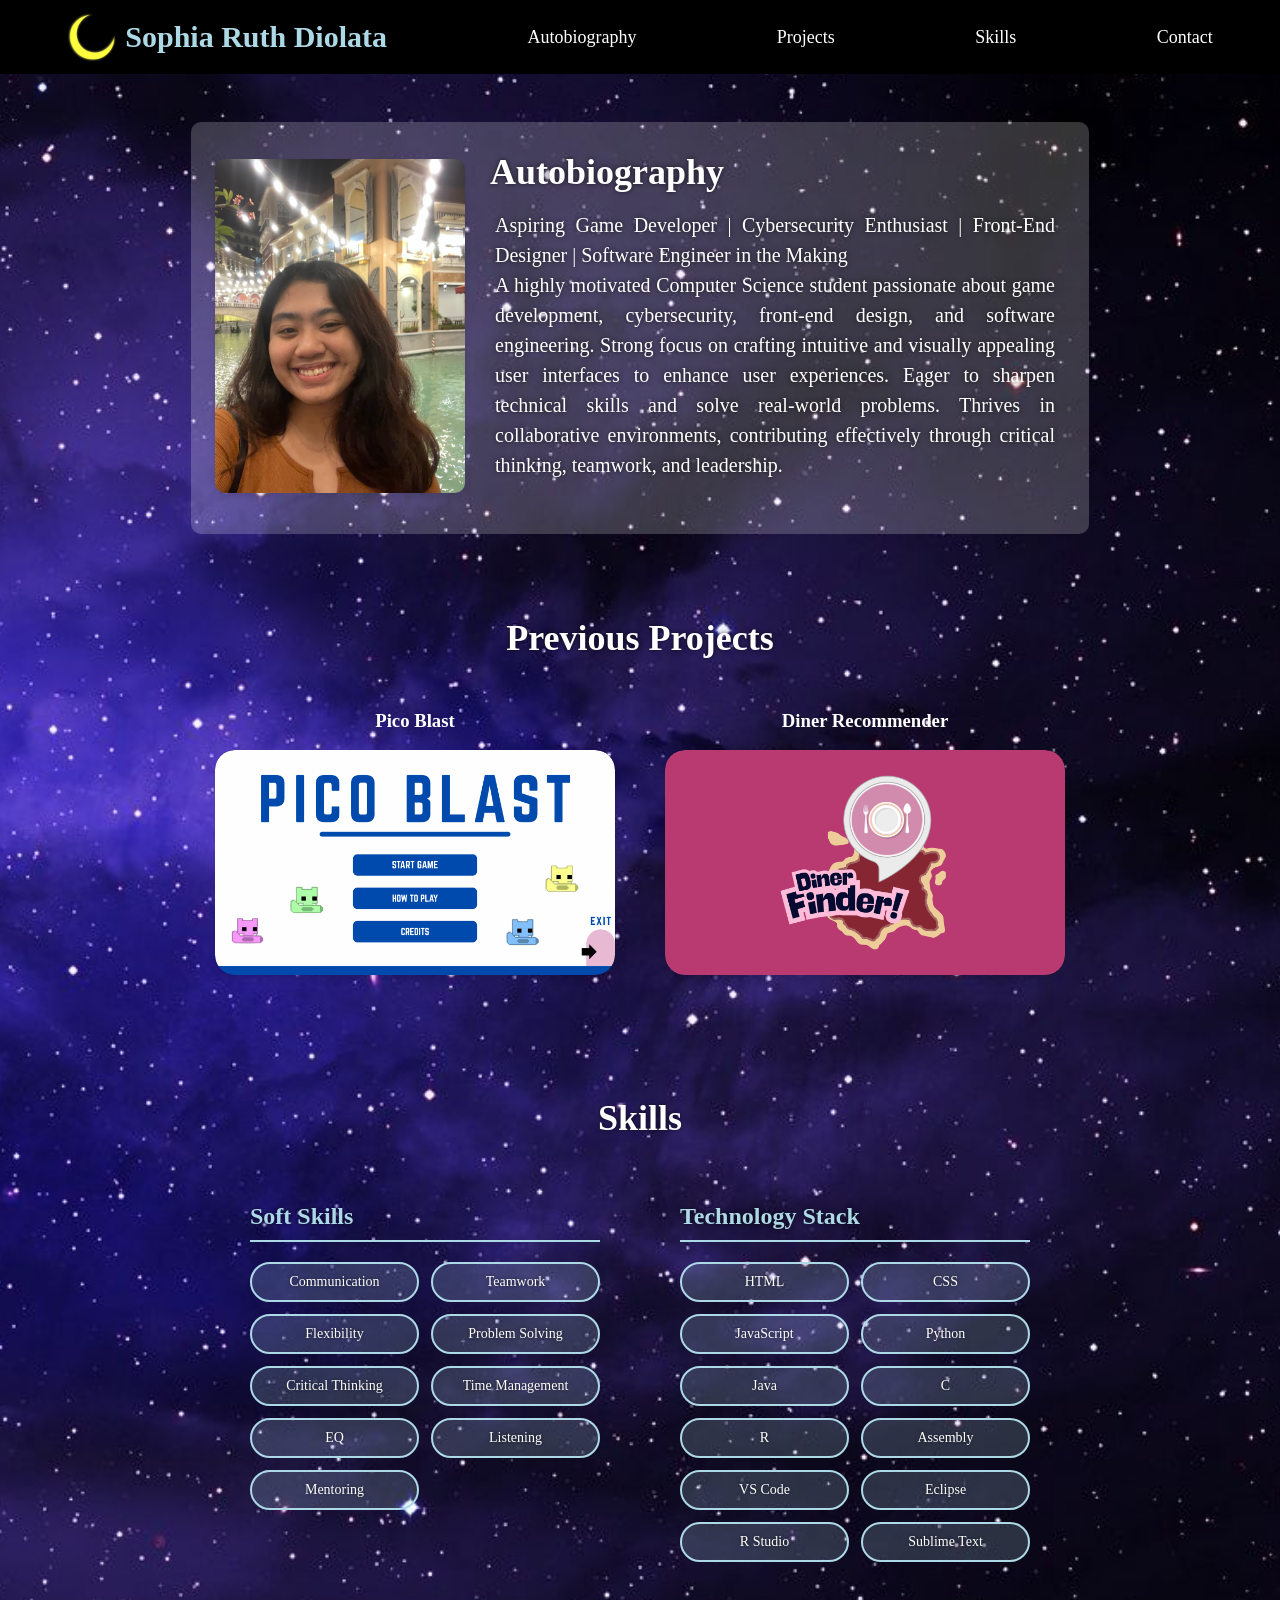
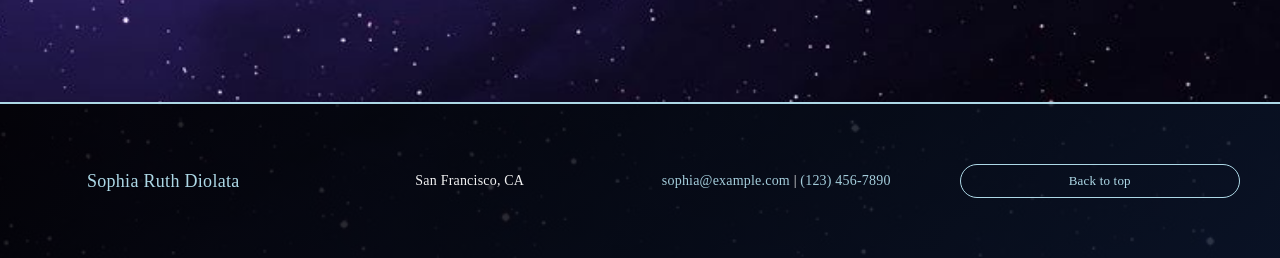
==== diolata_exer2.html @ af559baf "initial commit" ====
<!doctype html>
<html>
    <head>
        <!-- tab section-->
        <title>MY PORTFOLIO</title>
        <link rel="stylesheet" type="text/css" href="diolata_exer2.css" />
    </head>

    <body>
        <!-- logo andd navigation bar section -->
        <nav class="nav_bar">
            <div class="logo_name">
                <img src="moon.png" alt="Logo" />
                <h3>Sophia Ruth Diolata</h3>
            </div>
            <a href="#autobiography">Autobiography</a>
            <a href="#projects">Projects</a>
            <a href="#">Skills</a>
            <a href="#">Contact</a>
        </nav>

        <div class="main_column">
            <!--  MY PHOTO and AUTOBIOGRAPHY -->
            <div id="autobiography" class="autobiography">
                <div class="bio_img">
                    <img src="Sophia.JPEG" alt="Your Picture" />
                </div>
                <div class="bio_text">
                    <h2>Autobiography</h2>
                    <p>
                        Aspiring Game Developer | Cybersecurity Enthusiast |
                        Front-End Designer | Software Engineer in the Making
                        <br />
                        A highly motivated Computer Science student passionate
                        about game development, cybersecurity, front-end design,
                        and software engineering. Strong focus on crafting
                        intuitive and visually appealing user interfaces to
                        enhance user experiences. Eager to sharpen technical
                        skills and solve real-world problems. Thrives in
                        collaborative environments, contributing effectively
                        through critical thinking, teamwork, and leadership.
                    </p>
                </div>
            </div>

            <!--  FEATURED PROJECTS -->
            <h2 class="projects-title">Previous Projects</h2>
            <div class="prev_projects">
                <div class="project">
                    <h3>Pico Blast</h3>
                    <div class="prj1_img">
                        <img src="picoBlast.png" alt="Project 1 Pic" />
                        <div class="project-description">
                            <p>
                                Pico Blast – Java-based Mini Game<br />Front End
                                Developer<br />Led the design and implementation
                                of the game's user interface and interactive
                                elements. Ensuring consistent gameplay flow,
                                smooth user interaction, and visual feedback to
                                create an intuitive user experience.
                            </p>
                        </div>
                    </div>
                </div>

                <div class="project">
                    <h3>Diner Recommender</h3>
                    <div class="prj2_img">
                        <img src="diner.png" alt="Project 2 Pic" />
                        <div class="project-description">
                            <p>
                                Diner Recommender – Food Discovery
                                Application<br />Full Stack Developer<br />Built
                                a recommendation engine that suggests dining
                                options based on user preferences. Integrated
                                user ratings and reviews to provide personalized
                                recommendations with an intuitive search and
                                filtering system.
                            </p>
                        </div>
                    </div>
                </div>
            </div>

            <!--  SKILLS SECTION -->
            <div id="skills" class="skills-section">
                <h2>Skills</h2>
                <div class="skills-container">
                    <div class="skill-category">
                        <h3>Soft Skills</h3>
                        <ul>
                            <li>Communication</li>
                            <li>Teamwork</li>
                            <li>Flexibility</li>
                            <li>Problem Solving</li>
                            <li>Critical Thinking</li>
                            <li>Time Management</li>
                            <li>EQ</li>
                            <li>Listening</li>
                            <li>Mentoring</li>
                        </ul>
                    </div>
                    <div class="skill-category">
                        <h3>Technology Stack</h3>
                        <ul>
                            <li>HTML</li>
                            <li>CSS</li>
                            <li>JavaScript</li>
                            <li>Python</li>
                            <li>Java</li>
                            <li>C</li>
                            <li>R</li>
                            <li>Assembly</li>
                            <li>VS Code</li>
                            <li>Eclipse</li>
                            <li>R Studio</li>
                            <li>Sublime Text</li>
                        </ul>
                    </div>
                </div>
            </div>
        </div>

        <!--  FOOTER -->
        <footer class="footer">
            <div class="footer-content">
                <h3>Sophia Ruth Diolata</h3>
                <p>San Francisco, CA</p>
                <p>
                    <a href="mailto:sophia@example.com">sophia@example.com</a> |
                    <a href="tel:+1234567890">(123) 456-7890</a>
                </p>
                <a href="#" class="back-to-top">Back to top</a>
            </div>
        </footer>

        <!--  <div id="projects-section">
            <div class="project">
                <div class="project-img">
                    <h2>Projects</h2>
                    <img src="picoBlast.png" alt="Project 1" width="100%" />
                    <div class="project-description">
                        <p>
                            Pico Blast – Java-based Mini Game <br />
                            Front End Developer <br />
                            Led the design and implementation of the game's user
                            interface and interactive elements. Ensuring
                            consistent gameplay flow, smooth user interaction,
                            and visual feedback to create an intuitive user
                            experience.
                        </p>
                    </div>
                    <h3>Project One</h3>
                </div>
                <div class="project">
                    <img src="diner.jpg" alt="Project 2" width="100%" />
                    <h3>Project Two</h3>
                </div>
            </div>
        </div>
        -->
    </body>
</html>
---- diolata_exer2.css ----
html {
    /*for scrolling*/
    scroll-behavior: smooth;
}

body {
    margin: 0;
    padding: 0;

    background-image: url("background.jpg");
    background-size: cover;
    background-repeat: no-repeat;
    background-position: center;
    background-attachment: scroll; /* ←this makes the background move */

    min-height: 100vh; /*src:https://www.sitepoint.com/css-viewport-units-quick-start/*/
}

.main_column {
    display: flex;
    flex-direction: column;
    gap: 10px;
}

/*logo andd navigation bar section */
.logo_name {
    display: flex;
    align-items: center;
    gap: 8px; /* small space between logo and Eya */
    margin: 0;
    padding: 0;
}

.logo_name h3 {
    color: #add8e6;
    font-size: 32px;
    margin: 0;
}

.nav_bar img {
    height: 50px; /* fixed size that matches your text size */
    width: auto; /* keep proportions */
    margin: 0;
    padding: 0;
}

.nav_bar {
    display: flex;
    align-items: center;
    justify-content: space-around;

    border: 2px solid black;
    background-color: black;

    padding: 10px; /*the space betweeen items and border*/
    gap: 30px; /* space between items */
}

.nav_bar h3 {
    color: #add8e6;
    font-size: 30px;
    margin: 0;
}

.nav_bar a {
    color: white;
    font-size: 18px;
    margin: 0;
    text-decoration: none; /*to remove underline on linked texts*/
    cursor: pointer;
    position: sticky;
}

/*.flex-item {
  border: 2px solid black;
  padding: 10px;
}*/

.autobiography {
    display: flex;
    gap: 20px;
    background-color: rgba(255, 255, 255, 0.2);
    padding: 24px;
    border-radius: 10px;
    max-width: 850px;
    margin: 0.5in auto;
    align-items: center;
}

.bio_img img {
    width: 250px;
    height: auto;
    border-radius: 10px;
    box-shadow: 0 4px 6px rgba(0, 0, 0, 0.1);
    object-fit: cover;
    align-self: center;
}

.bio_text {
    flex: 1;
    color: white;
    text-shadow: 0 0 5px rgba(0, 0, 0, 0.7); /* makes white text readable */
    padding: 0;
    margin: 0;
}

.bio_text h2 {
    font-size: 36px;
    margin: 5px;
    display: flex;
    flex-direction: column;
    justify-content: flex-start;
    padding-top: 0;
}

.bio_text p {
    font-size: 20px; /* readable paragraph */
    line-height: 1.5;
    text-align: justify;
    margin-top: 7px;
    padding: 10px;
}

/* projects sections */

.project-section {
    display: flex;
    gap: 50px;
    /*background-color: rgba(255, 255, 255, 0.2);*/
    padding: 24px;
    border-radius: 10px;
    max-width: 850px;
    margin: 0.5in auto;
    align-items: center;
}

.prev_projects {
    display: flex;
    flex-direction: row;
    gap: 50px;
    padding: 24px;
    margin: 0.5in auto;
    color: white;
    justify-content: center;
    align-items: center;
}

.project {
    display: flex;
    flex-direction: column;
    align-items: center;
}

.projects-title {
    color: white;
    font-size: 36px;
    text-align: center;
    text-shadow: 0 0 5px rgba(0, 0, 0, 0.7);
    margin: 25px 0 -50px 0;
}

.prj1_img {
    display: flex;
    width: 400px;
    border-radius: 20px;
    box-shadow: 0 4px 6px rgba(0, 0, 0, 0.1);
    align-items: center;
    justify-content: center;
    overflow: hidden;
    position: relative;
}

.prj1_img img {
    width: 100%;
    height: auto;
    object-fit: contain;
    border-radius: 20px;
    transition: opacity 0.3s ease;
}

.prj1_img:hover img {
    opacity: 0.3;
}

.project-description {
    position: absolute;
    top: 0;
    left: 0;
    width: 100%;
    height: 100%;
    display: flex;
    align-items: center;
    justify-content: center;
    background-color: rgba(0, 0, 0, 0.7);
    color: white;
    opacity: 0;
    transition: opacity 0.3s ease;
    padding: 20px;
    box-sizing: border-box;
    border-radius: 20px;
}

.prj1_img:hover .project-description {
    opacity: 1;
}

.project-description p {
    font-size: 16px;
    line-height: 1.4;
    text-align: justify;
    margin: 0;
}

.prj2_img {
    display: flex;
    width: 400px;
    border-radius: 20px;
    box-shadow: 0 4px 6px rgba(0, 0, 0, 0.1);
    align-items: center;
    justify-content: center;
    overflow: hidden;
    position: relative;
}

.prj2_img img {
    width: 100%;
    height: auto;
    object-fit: contain;
    border-radius: 20px;
    transition: opacity 0.3s ease;
}

.prj2_img:hover img {
    opacity: 0.3;
}

.prj2_img:hover .project-description {
    opacity: 1;
}

/* Skills section */
.skills-section {
    padding: 40px;
    max-width: 1200px;
    margin: 0px auto;
    color: white;
}

.skills-section h2 {
    font-size: 36px;
    text-align: center;
    text-shadow: 0 0 5px rgba(0, 0, 0, 0.7);
    margin-top: 0;
    margin-bottom: 40px;
}

.skills-container {
    display: flex;
    gap: 80px;
    flex-wrap: wrap;
    justify-content: space-around;
}

.skill-category {
    flex: 1;
    min-width: 350px;
}

.skill-category h3 {
    font-size: 24px;
    color: #add8e6;
    border-bottom: 2px solid #add8e6;
    padding-bottom: 10px;
    margin-bottom: 20px;
    text-shadow: 0 0 5px rgba(0, 0, 0, 0.7);
}

.skill-category ul {
    list-style: none;
    padding: 0;
    margin: 0;
    display: grid;
    grid-template-columns: repeat(auto-fit, minmax(150px, 1fr));
    gap: 12px;
}

.skill-category li {
    font-size: 14px;
    padding: 10px 16px;
    background-color: rgba(173, 216, 230, 0.2);
    border: 2px solid #add8e6;
    border-radius: 25px;
    text-align: center;
    text-shadow: 0 0 3px rgba(0, 0, 0, 0.5);
}

.skill-category li:before {
    content: none;
}

/* Footer section */
.footer {
    background: linear-gradient(
        135deg,
        rgba(0, 0, 0, 0.85) 0%,
        rgba(10, 20, 40, 0.85) 100%
    );
    border-top: 2px solid #add8e6;
    padding: 60px 40px;
    margin-top: 100px;
    text-align: center;
}

.footer-content {
    max-width: 1400px;
    margin: 0 auto;
    color: white;
    display: flex;
    justify-content: space-between;
    align-items: center;
    flex-wrap: wrap;
    gap: 60px;
    padding: 0;
}

.footer-content h3 {
    font-size: 18px;
    color: #add8e6;
    margin: 0;
    text-shadow: none;
    font-weight: 500;
    letter-spacing: 0.3px;
    flex: 1;
    min-width: 200px;
}

.footer-content p {
    font-size: 14px;
    margin: 0;
    text-shadow: none;
    flex: 1;
    min-width: 200px;
    font-weight: 400;
    letter-spacing: 0.2px;
    opacity: 0.95;
}

.footer-content a {
    color: #add8e6;
    text-decoration: none;
    transition: opacity 0.3s ease;
    font-weight: 500;
}

.footer-content a:hover {
    opacity: 0.8;
}

.back-to-top {
    display: inline-block;
    margin: 0;
    padding: 8px 16px;
    border: 1px solid #add8e6;
    border-radius: 20px;
    font-size: 13px;
    font-weight: 400;
    transition: opacity 0.3s ease;
    background-color: transparent;
    color: #add8e6;
    cursor: pointer;
    letter-spacing: 0.2px;
    flex: 1;
    min-width: 140px;
}

.back-to-top:hover {
    opacity: 0.7;
}
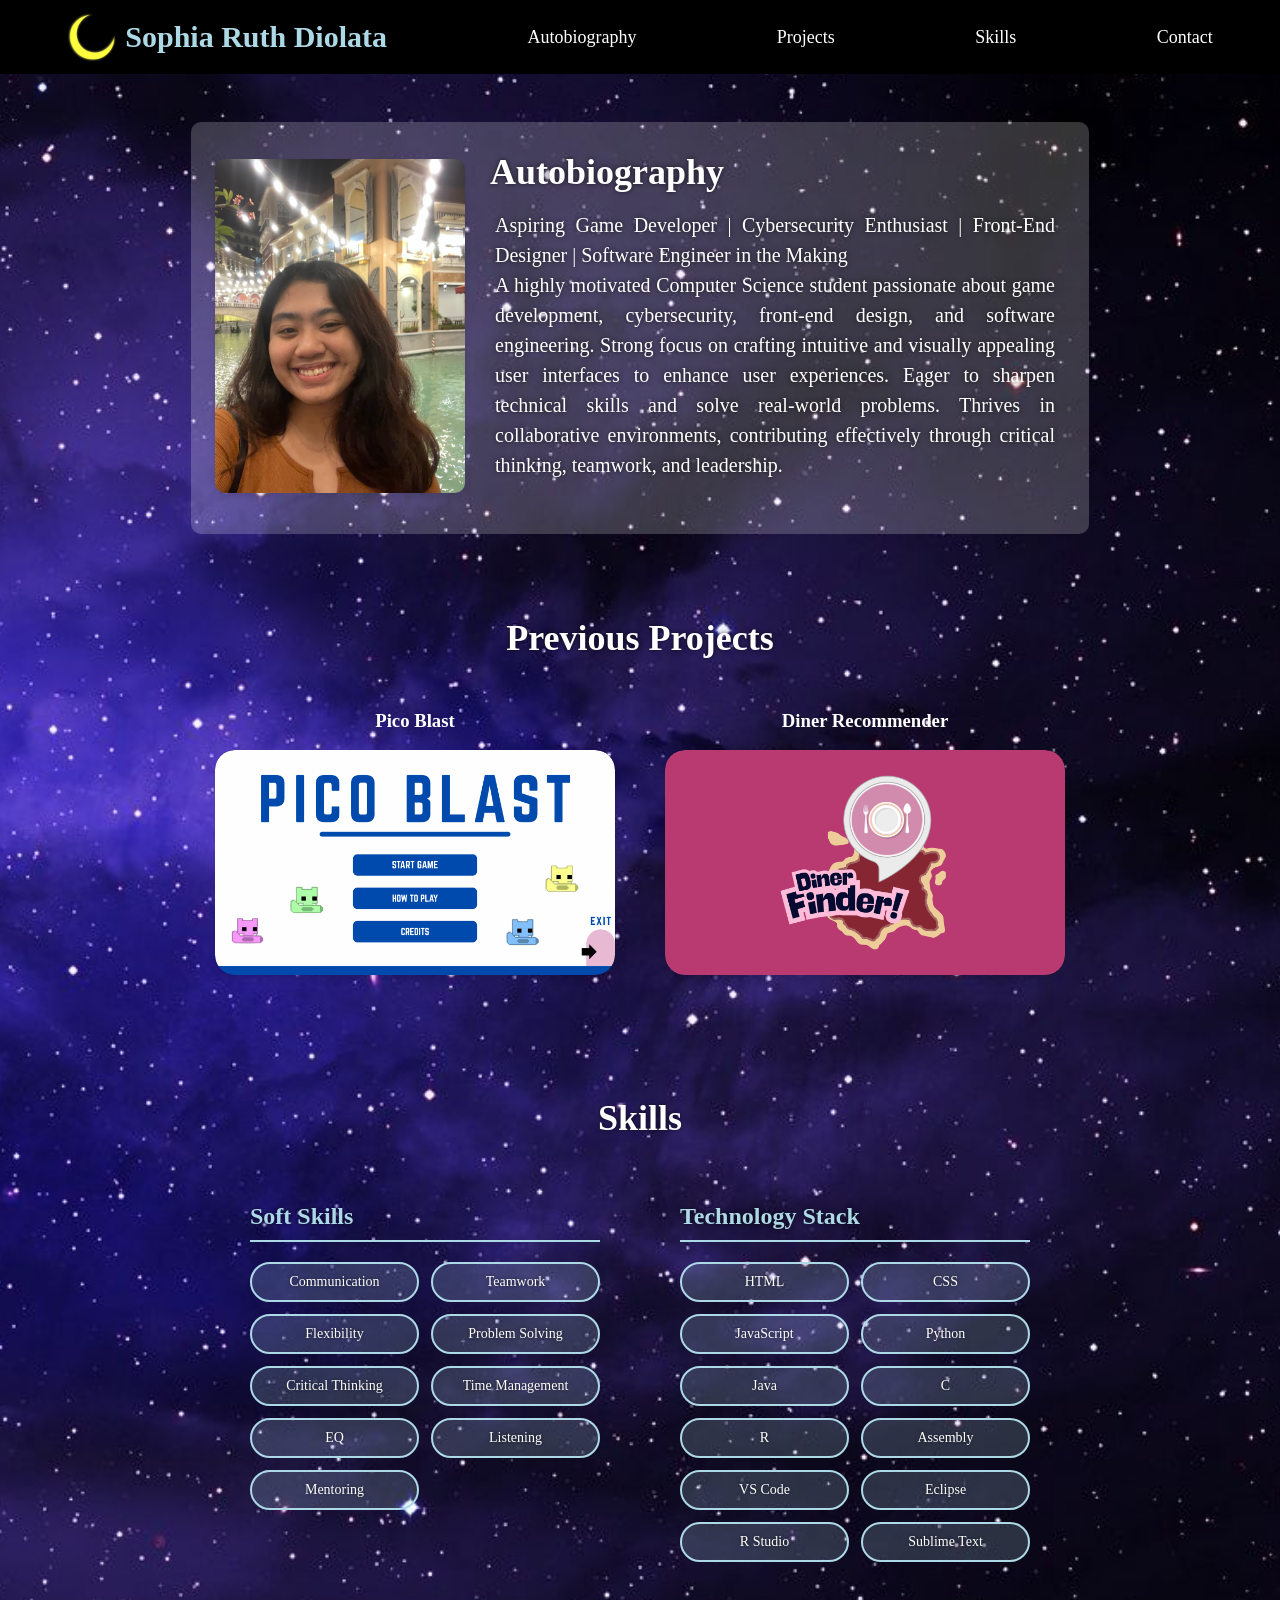
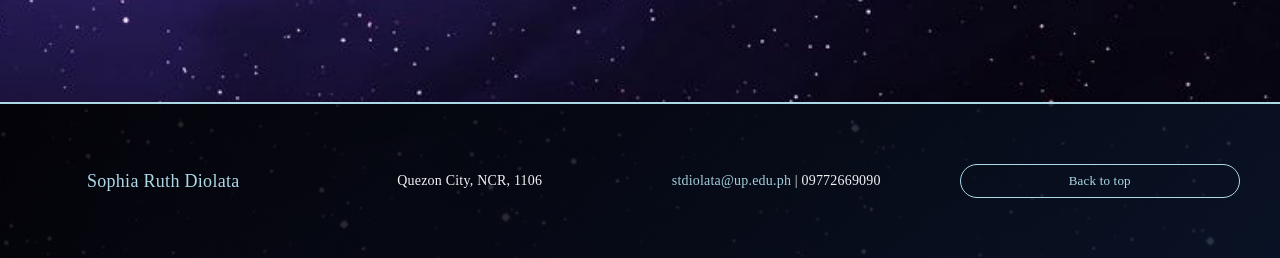
==== commit e92d2365: "finalized design and html" ====
--- a/diolata_exer2.html
+++ b/diolata_exer2.html
@@ -7,7 +7,7 @@
     </head>
 
     <body>
-        <!-- logo andd navigation bar section -->
+        <!-- logo and navigation bar section -->
         <nav class="nav_bar">
             <div class="logo_name">
                 <img src="moon.png" alt="Logo" />
@@ -52,12 +52,16 @@
                         <img src="picoBlast.png" alt="Project 1 Pic" />
                         <div class="project-description">
                             <p>
-                                Pico Blast – Java-based Mini Game<br />Front End
-                                Developer<br />Led the design and implementation
-                                of the game's user interface and interactive
-                                elements. Ensuring consistent gameplay flow,
-                                smooth user interaction, and visual feedback to
-                                create an intuitive user experience.
+                                <strong>Pico Blast</strong>: Java-based Mini
+                                Game<br />
+                                CMSC 22 Course Project | 2025<br />
+                                <strong>Front End Developer</strong><br />
+                                Designed and implemented UI/interactive elements
+                                with JavaFX. Led event-driven programming and
+                                UI/UX design. Collaborated with back-end
+                                developers for seamless game logic integration.
+                                Enhanced animations and responsive design for
+                                intuitive user experience.
                             </p>
                         </div>
                     </div>
@@ -69,13 +73,15 @@
                         <img src="diner.png" alt="Project 2 Pic" />
                         <div class="project-description">
                             <p>
-                                Diner Recommender – Food Discovery
-                                Application<br />Full Stack Developer<br />Built
-                                a recommendation engine that suggests dining
-                                options based on user preferences. Integrated
-                                user ratings and reviews to provide personalized
-                                recommendations with an intuitive search and
-                                filtering system.
+                                <strong>UPLB Dining Recommender</strong>: Python
+                                Decision Support System<br />
+                                CMSC 12 Course Project | 2024<br />
+                                Built a terminal-based dining recommender that
+                                analyzes user preferences and suggests optimal
+                                dining locations. Implemented decision-making
+                                logic and user interaction features for
+                                intuitive experience. Strengthened algorithm
+                                development and problem-solving skills.
                             </p>
                         </div>
                     </div>
@@ -125,39 +131,14 @@
         <footer class="footer">
             <div class="footer-content">
                 <h3>Sophia Ruth Diolata</h3>
-                <p>San Francisco, CA</p>
+                <p>Quezon City, NCR, 1106</p>
                 <p>
-                    <a href="mailto:sophia@example.com">sophia@example.com</a> |
-                    <a href="tel:+1234567890">(123) 456-7890</a>
+                    <a href="mailto:stdiolata@up.edu.ph">stdiolata@up.edu.ph</a>
+                    |
+                    <span>09772669090</span>
                 </p>
                 <a href="#" class="back-to-top">Back to top</a>
             </div>
         </footer>
-
-        <!--  <div id="projects-section">
-            <div class="project">
-                <div class="project-img">
-                    <h2>Projects</h2>
-                    <img src="picoBlast.png" alt="Project 1" width="100%" />
-                    <div class="project-description">
-                        <p>
-                            Pico Blast – Java-based Mini Game <br />
-                            Front End Developer <br />
-                            Led the design and implementation of the game's user
-                            interface and interactive elements. Ensuring
-                            consistent gameplay flow, smooth user interaction,
-                            and visual feedback to create an intuitive user
-                            experience.
-                        </p>
-                    </div>
-                    <h3>Project One</h3>
-                </div>
-                <div class="project">
-                    <img src="diner.jpg" alt="Project 2" width="100%" />
-                    <h3>Project Two</h3>
-                </div>
-            </div>
-        </div>
-        -->
     </body>
 </html>
--- a/diolata_exer2.css
+++ b/diolata_exer2.css
@@ -11,7 +11,7 @@
     background-size: cover;
     background-repeat: no-repeat;
     background-position: center;
-    background-attachment: scroll; /* ←this makes the background move */
+    background-attachment: scroll;
 
     min-height: 100vh; /*src:https://www.sitepoint.com/css-viewport-units-quick-start/*/
 }
@@ -22,11 +22,11 @@
     gap: 10px;
 }
 
-/*logo andd navigation bar section */
+/*logo and navigation bar section */
 .logo_name {
     display: flex;
     align-items: center;
-    gap: 8px; /* small space between logo and Eya */
+    gap: 8px;
     margin: 0;
     padding: 0;
 }
@@ -38,8 +38,8 @@
 }
 
 .nav_bar img {
-    height: 50px; /* fixed size that matches your text size */
-    width: auto; /* keep proportions */
+    height: 50px;
+    width: auto;
     margin: 0;
     padding: 0;
 }
@@ -52,8 +52,8 @@
     border: 2px solid black;
     background-color: black;
 
-    padding: 10px; /*the space betweeen items and border*/
-    gap: 30px; /* space between items */
+    padding: 10px;
+    gap: 30px;
 }
 
 .nav_bar h3 {
@@ -66,7 +66,7 @@
     color: white;
     font-size: 18px;
     margin: 0;
-    text-decoration: none; /*to remove underline on linked texts*/
+    text-decoration: none;
     cursor: pointer;
     position: sticky;
 }
@@ -99,7 +99,7 @@
 .bio_text {
     flex: 1;
     color: white;
-    text-shadow: 0 0 5px rgba(0, 0, 0, 0.7); /* makes white text readable */
+    text-shadow: 0 0 5px rgba(0, 0, 0, 0.7);
     padding: 0;
     margin: 0;
 }
@@ -114,7 +114,7 @@
 }
 
 .bio_text p {
-    font-size: 20px; /* readable paragraph */
+    font-size: 20px;
     line-height: 1.5;
     text-align: justify;
     margin-top: 7px;
@@ -238,7 +238,7 @@
     opacity: 1;
 }
 
-/* Skills section */
+/* skills section */
 .skills-section {
     padding: 40px;
     max-width: 1200px;
@@ -294,11 +294,7 @@
     text-shadow: 0 0 3px rgba(0, 0, 0, 0.5);
 }
 
-.skill-category li:before {
-    content: none;
-}
-
-/* Footer section */
+/* footer section */
 .footer {
     background: linear-gradient(
         135deg,
